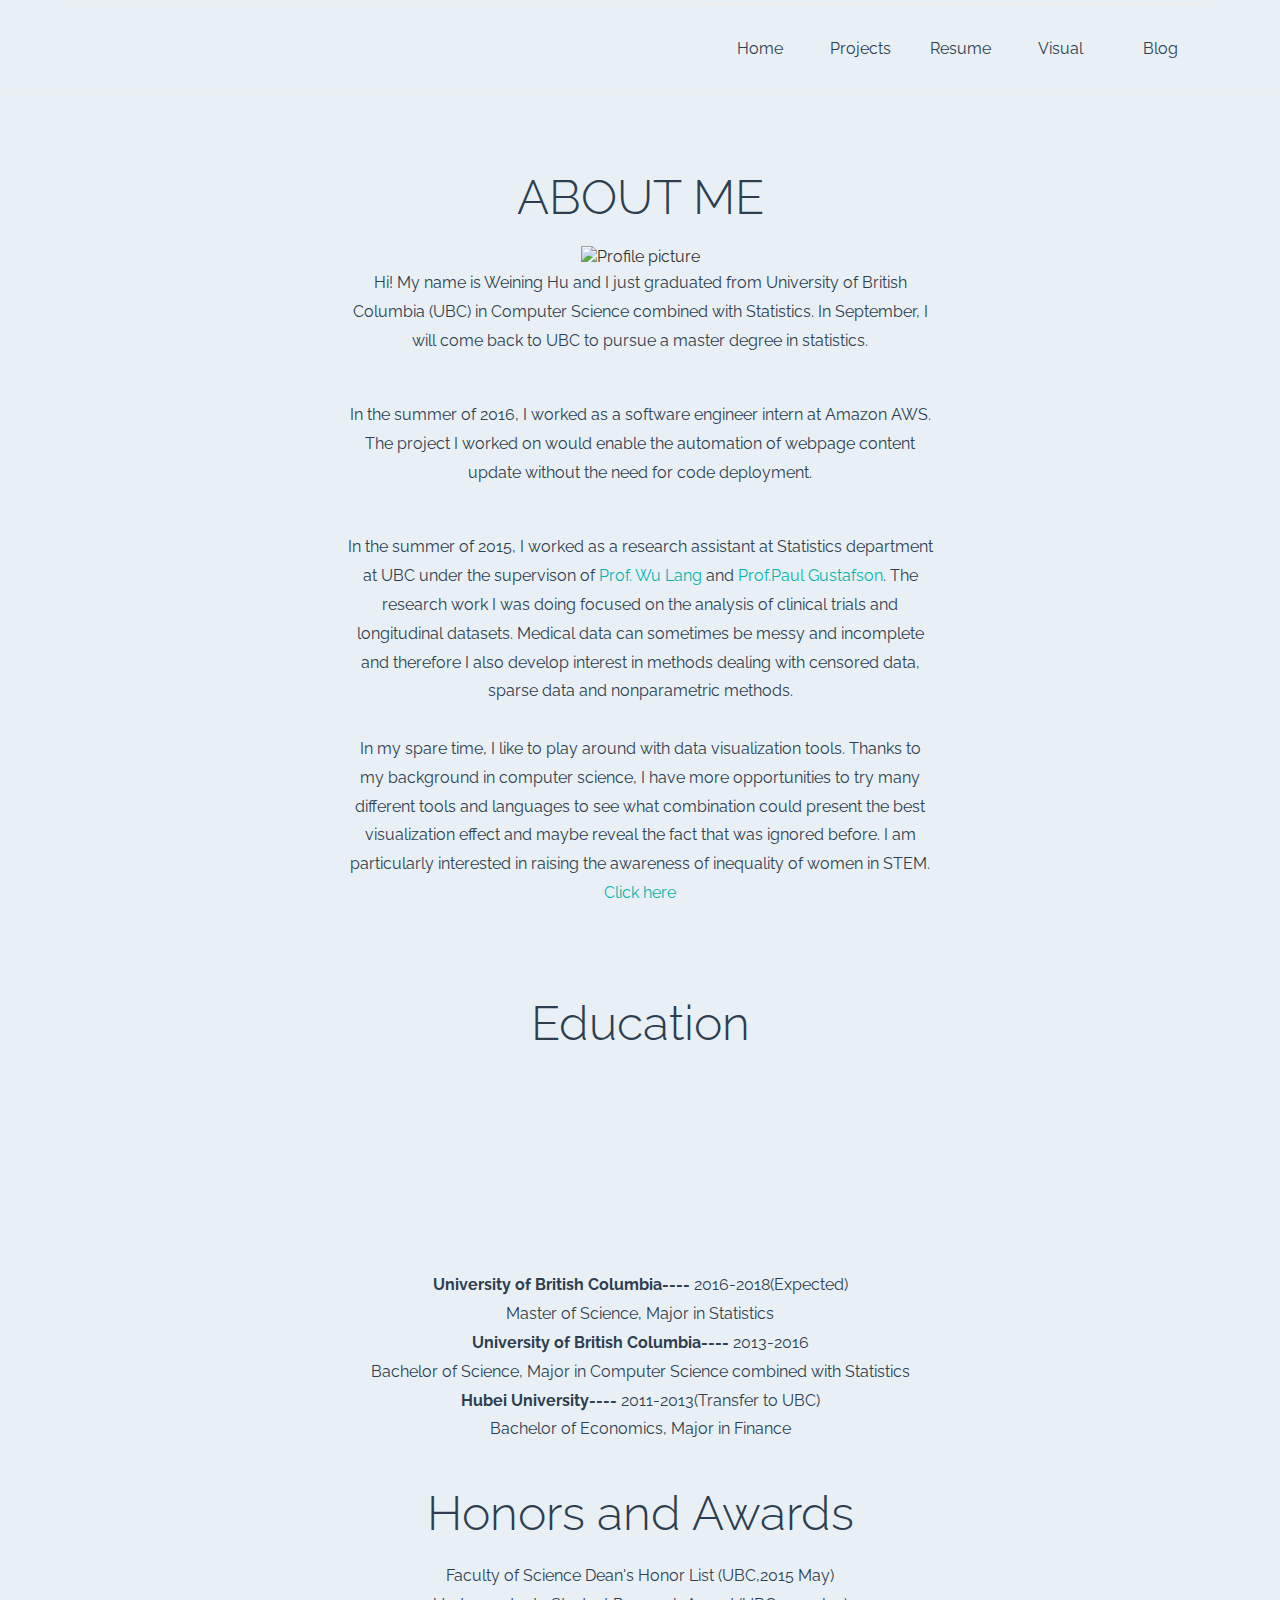
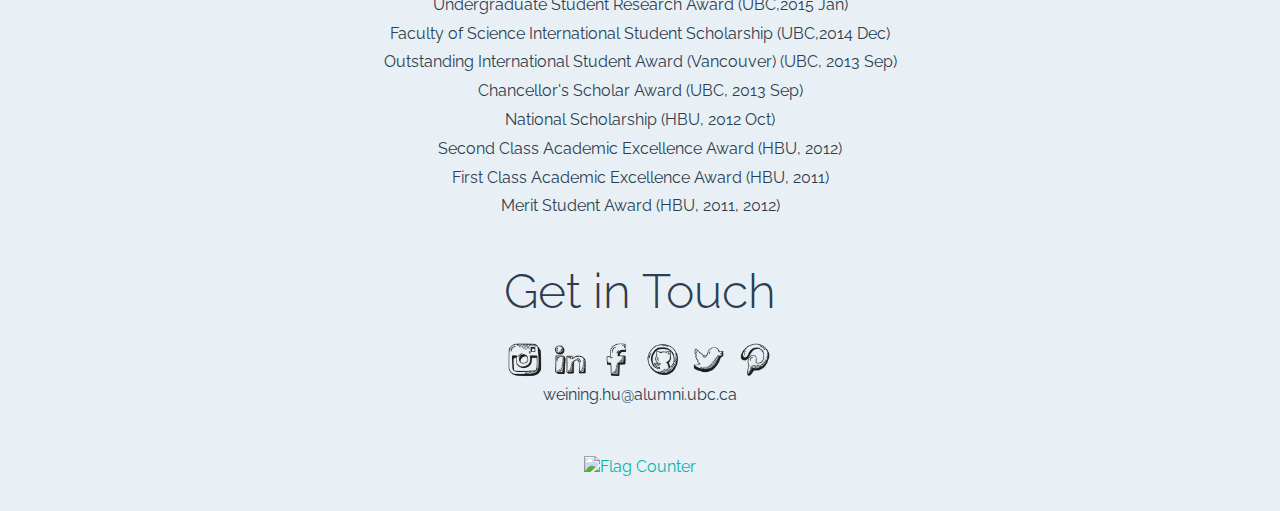
==== index.html @ af344f4c "Update resume" ====
<!DOCTYPE HTML>
<html>
    <head>
        <title>Weining Hu</title>

        <link href="css/bootstrap.css" rel='stylesheet' type='text/css' />


        <!-- Custom Theme files -->
        <link href="css/theme-style.css" rel='stylesheet' type='text/css' />
        <!-- Custom Theme files -->






    </head>

    <body>
        <!----start-header--->
        <div id="top" class="header">
            <!----start-container---->
            <div class="container">
                <div class="logo navbar-header">

                </div>
                <!--top-nav-->
                <nav class="top-nav">
              
                  <ul class="top-nav">
                        
                        <li class="active"><a id = "a" href="index.html">Home</a></li>
                        <li class="page-scroll"><a id = "a" href="project.html">Projects</a></li>
                        <li class="page-scroll"><a id = "a" href="file/weininghu_fulltime_sde.pdf">Resume</a></li>
                    
                        <li class="page-scroll"><a id = "a" href="wis.html">Visual</a></li>

                        <li class="page-scroll"><a id = "a" href="https://medium.com/@weininghu">Blog</a></li>
                    </ul>
                </nav>
                <!--//top-nav-->
            </div>
        </div>


        <!----start-about-us---->
        <div id="about" class="container about">
            <div class="text-center div-head">
                <h2>ABOUT ME</h2>
                <img src="images/new_profile.JPG" alt="Profile picture" style="width:300px;height:200px;" align = "middle" hspace="50" >
                <p>Hi! My name is Weining Hu and I just graduated from  University of British Columbia (UBC) in Computer Science combined with Statistics. In September, I will come back to UBC to pursue a master degree in statistics.
                </p>  
                <br></br>

                <p>
                In the summer of 2016, I worked as a software engineer intern at Amazon AWS. The project I worked on would enable the automation of webpage content update without the need for code deployment.
                </p>
                <br></br>

                <p>   
                    In the summer of 2015, I worked as a research assistant at Statistics department at UBC under the supervison of 
                    <a href="http://www.stat.ubc.ca/~lang/">Prof. Wu Lang</a> 
                    and 
                    <a href = "http://661169683347327173.weebly.com/">Prof.Paul Gustafson</a>. The research work I was doing focused on 
                    the analysis of clinical trials and longitudinal datasets. Medical data can sometimes be messy and incomplete and therefore I also develop interest in methods dealing with censored data, sparse data
                    and nonparametric methods.
                    <br></br>
                    In my spare time, I like to play around with data visualization tools. Thanks to my background in computer science, I have more opportunities 
                    to try many different tools and languages to see what combination could present the best visualization effect and maybe reveal the fact that was ignored
                    before. I am particularly interested in raising the awareness of inequality of women in STEM. <a href = "wis.html">Click here</a>
                </p>
                <br></br>
                
                <h2>Education</h2>
                
                <script type="text/javascript" src="https://www.google.com/jsapi?autoload={'modules':[{'name':'visualization',
       'version':'1','packages':['timeline']}]}"></script>
<script type="text/javascript">

google.setOnLoadCallback(drawChart);
function drawChart() {
  var container = document.getElementById('example2.1');
  var chart = new google.visualization.Timeline(container);
  var dataTable = new google.visualization.DataTable();

  dataTable.addColumn({ type: 'string', id: 'Term' });
  dataTable.addColumn({ type: 'string', id: 'Name' });
  dataTable.addColumn({ type: 'date', id: 'Start' });
  dataTable.addColumn({ type: 'date', id: 'End' });

  dataTable.addRows([
    [ '1', 'Hubei University', new Date(2011, 9, 1), new Date(2013, 7, 1) ],
    [ '2', 'University of British Columbia', new Date(2013, 9, 1),  new Date(2016, 5, 1) ],
    ]);
  var options = {
    colors: ['#01DFA5', '#58ACFA'],
  };
  chart.draw(dataTable,options);
}
</script>

<div id="example2.1" style="height: 200px;"></div>
                
                
                
                
                
                
                
                
                
                
                <p><strong>University of British Columbia----</strong> 2016-2018(Expected)</p>
                <p> Master of Science, Major in Statistics</p>
                <p><strong>University of British Columbia----</strong> 2013-2016</p>
                <p> Bachelor of Science, Major in Computer Science combined with Statistics</p>
                <p><strong>Hubei University----</strong> 2011-2013(Transfer to UBC)</p>
                <p> Bachelor of Economics, Major in Finance</p>
                <h2>Honors and Awards</h2>
                <p>Faculty of Science Dean's Honor List (UBC,2015 May)</p>
                <p>Undergraduate Student Research Award (UBC,2015 Jan)</p>
                <p>Faculty of Science International Student Scholarship (UBC,2014 Dec)</p>
                <p>Outstanding International Student Award (Vancouver) (UBC, 2013 Sep)</p>
                <p>Chancellor's Scholar Award (UBC, 2013 Sep)</p>

                <p>National Scholarship (HBU, 2012 Oct)</p>
                <p>Second Class Academic Excellence Award (HBU, 2012)</p>
                
                <p>First Class Academic Excellence Award (HBU, 2011)</p>
                <p> Merit Student Award (HBU, 2011, 2012)</p>
                <h2>Get in Touch</h2>
                <a href="https://instagram.com/weininghu1012/">
                    <img src="images/social/instagram.png" alt="HTML tutorial" style="width:42px;height:42px;border:0">
                </a>
                <a href="https://www.linkedin.com/profile/view?id=303985242&trk=hp-identity-name">
                    <img src="images/social/linkedin.png" alt="HTML tutorial" style="width:42px;height:42px;border:0">
                </a>
                <a href="https://www.facebook.com/weining.hu.35">
                    <img src="images/social/facebook.png" alt="HTML tutorial" style="width:42px;height:42px;border:0">
                </a>
                <a href="https://github.com/weininghu1012">
                    <img src="images/social/github.png" alt="HTML tutorial" style="width:42px;height:42px;border:0">
                </a>
                
                <a href="https://twitter.com/weininghu1012">
                    <img src="images/social/twitter.png" alt="HTML tutorial" style="width:42px;height:42px;border:0">
                </a>
                
                <a href="https://www.pinterest.com/weininghu35/">
                    <img src="images/social/pinterest.png" alt="HTML tutorial" style="width:42px;height:42px;border:0">
                </a>
                
                <p>weining.hu@alumni.ubc.ca</p>
                
                <br></br>
                <a href="http://info.flagcounter.com/by6B"><img  src="http://s01.flagcounter.com/countxl/by6B/bg_E9F0F5/txt_000000/border_72CCC6/columns_5/maxflags_20/viewers_0/labels_0/pageviews_1/flags_0/percent_0/" alt="Flag Counter" border="0" hspace="1"></a>
                    

            </div>

        </div>
        <!----//End-about-me---->        
    </body>        

</html>
---- css/theme-style.css ----
@import url(http://fonts.googleapis.com/css?family=Raleway:400,100,300,500,600,200,700,800,900);
html, body{
    font-family: 'Raleway', 'sans-serif';
    font-size: 100%;
    background-color: #e9f0f5;
    
}
/*----start-header----*/
.header{
	padding: .2% 0;
	border-bottom: 1px solid #EEE;
}
.logo{
	margin-top:1.5em;
}
/*----navbar-nav----*/
.top-nav ul li a{
	color: #2C3E50;
	padding: 1.5em 1.2em;
}
.logo{
	margin-top:15px;
}
/* top-nav */
.top-nav:before,
.top-nav:after {
    content: " ";
    display: table;
}
.top-nav:after {
    clear: both;
}
.top-nav {
    *zoom: 1;
	border-top: 1px solid #eee;
}
nav {
	position: relative;
}
nav ul {
	padding: 0;
	float: right;
	margin: 0;
}
nav li {
	display: inline;
	float: left;
}
nav a {
	color: #fff;
	display: inline-block;
	width: 100px;
	text-align: center;
	text-decoration: none;
	line-height: 40px;
}
nav a:hover{
	text-decoration:none;
}
nav li a {
	color:#01DFA5;
}
nav li:last-child a {
	border-right: 0;
}
nav a#pull {
	display: none;
}
/*Styles for screen 600px and lower*/
@media screen and (max-width: 768px) {
	nav { 
  		height: auto;
  	}
  	nav ul {
  		width: 100%;
  		display: block;
  		height: auto;
  	}
  	nav li {
  		width: 100%;
  		position: relative;
  	}
  	nav li a {
		border-bottom: 1px solid #eee;
	}
  	nav a {
	  	text-align: left;
	  	width: 100%;
	  	text-indent: 25px;
  	}
}

/*Styles for screen 515px and lower*/
@media only screen and (max-width : 768px) {
	nav {
		border-bottom: 0;
	}
	nav ul {
		display: none;
		height: auto;
	}
	nav a#pull {
		display: block;
		position: relative;
		color: #01DFA5;
		text-align: right;
		position: absolute;
		top: -68px;
	}
	nav a#pull:after {
		content:"";
		background: url('nav-icon.png') no-repeat;
		width: 30px;
		height: 30px;
		display: inline-block;
		position: absolute;
		right: 15px;
		top: 10px;
	}
	nav a#pull img{
		margin-right:2%;
	}
	.top-nav ul li a {
		color: #2C3E50;
		padding: 0.2em 0;
	}
}

/*Smartphone*/
@media only screen and (max-width : 320px) {
	nav li {
		display: block;
		float: none;
		width: 100%;
	}
	nav li a {
		border-bottom: 1px solid #576979;
	}
}
/*----start-about----*/
.div-head h2{
	font-size: 3em;
	font-weight: 300;
	padding: 2% 0 1% 0;
	color:#2C3E50;
}
div#about {
	padding: 2em 0;
}
.div-head p{
	width:50%;
	line-height:1.8em;
	margin:0 auto;
	color:#2C3E50;
}
.about-grids{
	padding: 4% 0 3%;
}
.about-grid a span{
	width:38px;
	height:38px;
	display:inline-block;
	background:url(../images/about-icons.png) no-repeat 0px 0px;
}
.about-grid a.a-coin1 span{
	background-position:0px 0px;
}
.about-grid a.a-coin2 span{
	background-position: -42px 0px;
}
.about-grid a.a-coin3 span{
	background-position: -84px 3px;
}
.about-grid a.a-coin4 span{
	background-position: -126px 2px;
}
.about-grids a{
	color:#F26D7D;
	text-decoration:none;
}
.about-grid a h3{
	font-size: 1.5em;
	font-weight: bold;
	margin: 0.5em;
	text-decoration: none;
}
.about-grid p{
	color:#2C3E50;
	font-size:1em;
	line-height:1.5em;
}
/*----start-skills----*/
.skills-grids{
	padding: 4% 0;
}
.skills{
	background:#F16D7D;
	padding:2% 0;
}
.skills-head h2{
	color:#FFF;
}
.skills-head p{
	color:#FCE2E5;
}
.skills-grid span{
	width: 107px;
	height: 97px;
	background: url(../images/timer-bg.png) no-repeat 0px 0px;
	display: inline-block;
	color: #eee;
	text-align: center;
	position:relative;
}
.skills-grid span.s-icon1{
	background-position:0px 0px;
}
.skills-grid span.s-icon2{
	background-position: -281px 0px;
}
.skills-grid span.s-icon3{
	background-position: -561px 0px;
}
.skills-grid span.s-icon4{
	background-position: -847px 0px;
}
.skills-grid strong{
	position: absolute;
	top: 28%;
	left: 33%;
	font-size: 1.7em;
	font-weight: 400;
}
.skills-grid h3{
	margin: 0.6em 0 0.3em;
	color: #FFF;
}
.skills-grid p{
	color: #FCE2E5;
}
/*----start-portfolio-----*/
.portfolio-main{
	padding:1.5% 0 4%;
}
#filters {
	margin: 3.5% 0 3.3%;
	padding: 0;
	list-style: none;
	text-align: center;
	border: 1px solid #EEE;
	border-right: 0;
	border-left: 0;
}
	#filters li {
		display:inline-block;
	}
	#filters li span {
		display: inline-block;
		padding: 10px 30px;
		text-decoration: none;
		color: #666666;
		cursor: pointer;
		font-size: 0.875em;
		font-weight: 400;
		text-transform: uppercase;
		border-radius: 4px;
		margin-right: 0.5em;
	}
	#filters li span.active {
		color: #F16D7D;
	}
 	#portfoliolist .portfolio {
		-webkit-box-sizing: border-box;
		-moz-box-sizing: border-box;
		-o-box-sizing: border-box;
		width: 32%;
		display:none;
		float:left;
		overflow:hidden;
		margin: 0 2% 2% 0;
	}	
	#portfoliolist .portfolio:nth-child(3),#portfoliolist .portfolio:nth-child(6){
		margin: 0 0% 2% 0;
	}
	.portfolio-wrapper {
		overflow:hidden;
		position: relative !important;
		cursor:pointer;
	}
	.portfolio img {
		max-width:100%;
		/*--position: relative;--*/
		transition: all 300ms!important;
		-webkit-transition: all 300ms!important;
		-moz-transition: all 300ms!important;
		display: block;
	}
	.portfolio .label {
		position: absolute;
		width: 100%;
		height:40px;
		bottom:-40px;
	}
	.portfolio .label-bg {
			background: #22B4B8;
			width: 100%;
			height:100%;
			position: absolute;
			top:0;
			left:0;
		}
		.portfolio .label-text {
			color:#fff;
			position: relative;
			z-index:500;
			padding:5px 8px;
		}
			
			.portfolio .text-category {
				display:block;
				font-size:9px;
				font-size: 12px;
				text-transform:uppercase;
			}
/* Self Clearing Goodness */
.container:after { content: "\0020"; display: block; height: 0; clear: both; visibility: hidden; }
.clearfix:before,
.clearfix:after,
.row:before,
.row:after {
  content: '\0020';
  display: block;
  overflow: hidden;
  visibility: hidden;
  width: 0;
  height: 0; }
.row:after,
.clearfix:after {
  clear: both; }
.row,
.clearfix {
  zoom: 1; }

.clear {
  clear: both;
  display: block;
  overflow: hidden;
  visibility: hidden;
  width: 0;
  height: 0;
}
/*	Strip
/*-----------------------------------------------------------------------------------*/
.b-link-stripe{
	position:relative;
	display:inline-block;
	vertical-align:top;
	font-family: 'Open Sans', sans-serif;
	font-weight: 300;
	overflow:hidden;
	width: 100%;
}
.b-link-stripe .b-wrapper{
	position:absolute;
	width:100%;
	height:100%;
	top:0;
	left:0;
	text-align:center;
	color:#ffffff;
	overflow:hidden;
}
.b-link-stripe .b-line{
	position:absolute;
	top:0;
	bottom:0;
	width:20%;
	background:rgba(243, 103, 89, 0.8);
	transition:all 0.5s linear;
	-moz-transition:all 0.5s linear;
	-ms-transition:all 0.5s linear;
	-o-transition:all 0.5s linear;
	-webkit-transition:all 0.5s linear;
	opacity:0;
	visibility:hidden; /* lt-ie9 */
}
/* lt-ie9 */
.b-link-stripe:hover .b-line{
	visibility:visible;
}
.b-link-stripe .b-line1{
	left:0;
}
.b-link-stripe .b-line2{
	left:20%;
	transition-delay:0.1s !important;
	-moz-transition-delay:0.1s !important;
	-ms-transition-delay:0.1s !important;
	-o-transition-delay:0.1s !important;
	-webkit-transition-delay:0.1s !important;
}
.b-link-stripe .b-line3{
	left:40%;
	transition-delay:0.2s !important;
	-moz-transition-delay:0.2s !important;
	-ms-transition-delay:0.2s !important;
	-o-transition-delay:0.2s !important;
	-webkit-transition-delay:0.2s !important;
}
.b-link-stripe .b-line4{
	left:60%;
	transition-delay:0.3s !important;
	-moz-transition-delay:0.3s !important;
	-ms-transition-delay:0.3s !important;
	-o-transition-delay:0.3s !important;
	-webkit-transition-delay:0.3s !important;
}
.b-link-stripe .b-line5{
	left:80%;
	transition-delay:0.4s !important;
	-moz-transition-delay:0.4s !important;
	-ms-transition-delay:0.4s !important;
	-o-transition-delay:0.4s !important;
	-webkit-transition-delay:0.4s !important;
}
.b-link-stripe:hover .b-line{
	opacity:1;
}
/*-----------------------------------------------------------------------------------*/
/*	Animation effects
/*-----------------------------------------------------------------------------------*/
.b-animate-go{
	text-decoration:none;
}
.b-animate{
	transition: all 0.5s;
	-moz-transition: all 0.5s;
	-ms-transition: all 0.5s;
	-o-transition: all 0.5s;
	-webkit-transition: all 0.5s;
	visibility: hidden;
	font-size:1.1em;
	font-weight:700;
}
.b-animate img{
	margin-top: 21%;
	display: -webkit-inline-box;
}
/* lt-ie9 */
.b-animate-go:hover .b-animate{
	visibility:visible;
}
.b-from-left{
	position:relative;
	left:-100%;
}
.b-animate-go:hover .b-from-left{
	left:0;
}
span.m_4{
	font-size:14px;
	font-weight:400;
}
p.m_5 {
	margin: 2% auto 5%;
	width: 70%;
	color: #283A47;
	font-size: 1.1em;
	font-weight: 600;
	line-height: 1.5em;
	text-align: center;
}
.p-img {
	width:100%;
}
.more-ports span{
	width: 92px;
	height: 92px;
	display: inline-block;
	background: url(../images/p-btn-bg.png) no-repeat 0px 0px;
}
.more-ports{
	width: 100%;
	display: inline-block;
	text-align: center;
	margin-top:2%;
}
/*----*/
/*----start-words----*/
.words{
	background: #2C3E50;
	padding: 4.5% 0 4%;
}
.words h3{
	font-size: 3em;
	color: #FFF;
	font-weight: 800;
	letter-spacing: 0.06em;
}
.words h3 span{
	width:57px;
	height:46px;
	display:inline-block;
	background:url(../images/words-icons.png) no-repeat 0px 0px;
}
.words h3 span.frist-quit{
	background-position:0px 0px;
	margin-right:1em;
}
.words h3 span.second-quit{
	background-position: -30px 0px;
	margin-left:1em;
}
.words h4{
	color: #FFF;
	font-size: 1.6em;
	font-weight: 300;
	margin: 3% 0;
}
/*----start-team----*/
/* Common division block */
.holder{
	position: relative;
	overflow: hidden;
	-webkit-transition: 0.5s Ease;
	-moz-transition: 0.5s Ease;
	-o-transition: 0.5s Ease;
	transition: 0.5s Ease;
}
.holder img{
	display:block;
}
/* Caption and Light */
.caption
{
    color: rgba(0,0,0,0);
    line-height: 100px;
    
}
.caption:hover
{
    border: 6px solid #E0E0E0;
    color: rgb(255,255,255);
    line-height: 500px;
}
.caption>div
{
    position: absolute;
    top: 0px;
    left: 50px;
    font-size: 30px;    
}

/* Smooth Caption */
.smooth
{
}
.smooth:hover img{
	cursor: pointer;
}
.go-left
{
    background-color: rgba(0,0,0,0.5);
    color: #FFFFFF;
    position: absolute;
    bottom: 0px;
    right: -600px;
    width: 360px;
    text-align:center;   
    font-size: 20px;
    margin: 10px;
    padding: 10px;
    -webkit-transition: 0.5s Ease;
    -moz-transition: 0.5s Ease;
    -o-transition: 0.5s Ease;
    transition: 0.5s Ease;
}
.smooth:hover > .go-left
{    
    right:0px;    
}
.go-top
{
	width: 100%;
    color: #FFFFFF;
    position: absolute;
    bottom: 0px;
    top: 600px;
    text-align:center;   
    font-size: 20px;
    padding: 10px 0;
    overflow: hidden;
    -webkit-transition: 0.5s Ease;
    -moz-transition: 0.5s Ease;
    -o-transition: 0.5s Ease;
    transition: 0.5s Ease;
    
}
.smooth:hover > .go-top
{    
    top: 400px;
	width: 100%;
}
.go-top p
{
    font-size: 12px;
}
.last-grid{
	margin-right:0px;
}
.holder img {
	width:100%;
}
/*----team-memmber-social----*/
.team-memmber-social{
	margin:0;
}
.team-memmber-social li a{
	background: #F16C7D;
	display: block;
	padding: 0.5em 0.6em;
}
.team-memmber-social li:nth-child(1) a:hover{
	background:#204385;
}
.team-memmber-social li:nth-child(2) a:hover{
	background:#28B0DF;
}
.team-memmber-social li:nth-child(3) a:hover{
	background:#D91483;
}
.team-memmber-social li a span{
	width:32px;
	height:32px;
	background:url(../images/t-social-icons.png) no-repeat 0px 0px;
	display:inline-block;
}
.team-memmber-social li a span.facebook{
	background-position: 8px 5px;
}
.team-memmber-social li a span.twitter{
	background-position: -61px 4px;
}
.team-memmber-social li a span.chaton{
	background-position: -128px 5px;
}
.our-team-grids{
	padding: 5% 0;
}
/*--member-note--*/
.member-note{
	
}
.member-note h3{
	font-size: 3em;
	font-weight: 300;
	padding: 2.5% 0 1% 0;
	color: #F16C7D;
}
.member-note p{
	width: 50%;
	line-height: 1.8em;
	margin: 0 auto;
	color:#2C3E50;
}
/*----start-blog----*/
.blog{
	padding:1% 0;
}
.post-grids{
	padding: 5% 0;
}
.post-grid{
	margin: 15px 0;
}
.post-pic{
	padding: 0px;
}
.post-pic img{
	width:100%;
}
.blog{
	background:#e5e5e5;
}
.post-info{
	background: #2C3E50;
	min-height: 286px;
}
.post-info h3{
	font-size: 2.2em;
	font-weight: 300;
	padding: 6% 0 1% 0;
	color: #fff;
	position: relative;
}
.post-info h3 a:hover{
	color:#FFF;
	text-decoration:none;
}
.post-info h3 span{
	font-size: 0.45em;
	padding-left: 0.2em;
}
.post-info p{
	color: #F1F1F1;
	line-height: 1.7em;
	padding: 0.5em 0 0.8em;
}
.post-share li{
	padding:0;
}
.post-share li a span{
	width: 19px;
	height: 18px;
	display: inline-block;
	background: url(../images/blog-icons.png) no-repeat 0px 0px
}
.post-share li a:hover{
	opacity:0.8;
}
.post-share li a span.post-heart-icon{
	background-position: -23px 0px;
}
.post-share ul{
	margin:0;
}
.post-label{
	width: 48px;
	height: 75px;
	display: inline-block;
	background: url(../images/blog-post-tag.png) no-repeat 0px 0px;
	position: absolute;
	top: -1px;
	right: 11px;
}
/*----start-get-in-touch----*/
.get-in-touch{
	padding:1% 0 3% 0;
}
.get-in-touch h2{
	padding: 2% 0 0% 0;
}
.get-in-touch p,.get-in-touch p a{
	color: #66798B;
	line-height: 1.8em;
}
.get-in-touch p a:hover{
	text-decoration:none;
	color:#F16D7D;
}
.get-share{
	padding:0.5em 0;
	margin-bottom: 3%;
}
.text-boxs form input[type="text"],.text-boxs form textarea{
	color: #999;
	border: 1px solid #ECECEC;
	width: 100%;
	font-size: 0.875em;
	text-align: center;
	padding: 1.4em;
	margin-bottom: 1em;
	outline:none;
	border-radius:0.2em;
	-webkit-border-radius:0.2em;
	-moz-border-radius:0.2em;
	-o-border-radius:0.2em;
	-ms-border-radius:0.2em;
}
.text-boxs form textarea{
	min-height:170px;
	resize:none;
}
.text-boxs form input[type="submit"]{
	background: url(../images/sub-btn-bg.png) no-repeat 4px 0px #fff;
	border: none;
	outline: none;
	width: 100px;
	height: 105px;
	display: inline-block;
}
.text-boxs form input[type="submit"]:hover{
	opacity:0.8;
}
.get-share ul{
	margin:0;
}
.get-share li{
	padding:0;
}
.get-share li a span{
	width: 38px;
	height: 38px;
	display: inline-block;
	background: url(../images/get-social-icons.png) no-repeat 1px 1px;
}
.get-share li a:hover{
	opacity:0.8;
}
.get-share li a span.face{
	background-position:1px 1px;
}
.get-share li a span.twitt{
	background-position: -40px 1px;
}
.get-share li a span.gplus{
	background-position: -82px 1px;
}
.get-share li a span.you{
	background-position: -124px 1px;
}
.get-share li a span.in{
	background-position: -166px 1px;
}
.get-share li a span.be{
	background-position: -207px 1px;
}
.get-share li a span.ta{
	background-position: -249px 1px;
}
/*---*/
.address h3{
	color: #F16D7D;
	margin: 0;
	padding: 0 0 0.5em 0;
	font-weight: 400;
}
.address ul{
	margin: 1em 0;
}
.address ul li a span{
	width: 40px;
	height: 40px;
	display: inline-block;
	background: url(../images/address-icons.png) no-repeat 5px 2px;
}
.address ul li a span.mobile{
	background-position: 3px -79px;
	vertical-align: bottom;
}
.address ul li a span.msg{
	background-position: 0px -162px;
	vertical-align: middle;
}
.get-in-touch-grids{
	margin:3% 0;
}
/*---- start-copy-right----*/
.copy-right{
	background: #2C3E50;
	padding: 1.2%;
	margin-top: 3%;
}
.copy-right p,.copy-right p a{
	color: #F1F1F1;
	margin: 0px;
}
/**********/
#toTop {
	display: none;
	text-decoration: none;
	position: fixed;
	bottom: 15px;
	right: 18px;
	overflow: hidden;
	width: 32px;
	height: 32px;
	border: none;
	text-indent: 100%;
	background: url(../images/arrow_up.png) no-repeat center;
}
/*----start-media-quries----*/
/*----start-media-quries-for-1024px-laptops---*/
@media(max-width:1024px){
	.smooth:hover > .go-top {
		top: 300px;
	}
}
/*----//End-media-quries-for-1024px-laptops---*/
/*----start-media-quries-for-768px-tabs---*/
@media(max-width:768px){
	.smooth:hover > .go-top {
		top: 800px;
	}
	.logo {
		margin: 1.5em 0;
	}
	.logo img{
		padding-left:1.5em;
	}
	.div-head p {
		width: 80%;
	}
	.words h3 {
		font-size: 2.5em;
	}
	.div-head h2 {
		font-size: 2.5em;
	}
}
/*----//End-media-quries-for-768px-tabs---*/
/*----start-media-quries-for-640px-tabs---*/
@media(max-width:640px){
	.smooth:hover > .go-top {
		top: 680px;
	}
	.logo {
		margin: 1.5em 0;
	}
	.logo img{
		padding-left:1.5em;
	}
	.div-head p {
		width: 80%;
	}
	.words h3 {
		font-size: 2.5em;
	}
	.div-head h2 {
		font-size: 2.5em;
	}
	.b-animate img {
		margin-top: 8%;
	}
}
/*----//End-media-quries-for-640px-tabs---*/
/*----start-media-quries-for-480px-tabs---*/
@media(max-width:480px){
	.smooth:hover > .go-top {
		top: 450px;
	}
	.logo {
		margin: 1.5em 0;
	}
	.logo img{
		padding-left:1.5em;
	}
	.div-head p {
		width: 80%;
	}
	.words h3 {
		font-size: 1.8em;
	}
	.div-head h2 {
		font-size: 2.2em;
	}
	.b-animate img {
		margin-top: 8%;
	}
}
/*----//End-media-quries-for-480px-tabs---*/
/*----start-media-quries-for-320px-tabs---*/
@media(max-width:320px){
	.smooth:hover > .go-top {
		top: 250px;
	}
	.logo {
		margin: 1.5em 0;
	}
	.logo img{
		padding-left: 0.5em;
	}
	.div-head p {
		width: 100%;
		font-size: 0.875em;
	}
	.words h3 {
		font-size: 1em;
	}
	.div-head h2 {
		font-size: 1.8em;
		padding: 0.2% 0;
	}
	.b-animate img {
		margin-top: 8%;
	}
	.about-grid a h3 {
		font-size: 1.2em;
		margin: 0.2em 0;
	}
	.skills-grid h3 {
		font-size: 18px;
	}
	.b-animate img {
		margin-top: 0%;
		width: 40%;
	}
	.words h3 span.second-quit {
		margin-left: 0.5em;
	}
	.words h3 span.frist-quit {
		margin-right: 0.5em;
	}
	.member-note h3 {
		font-size: 2em;
	}
	.member-note p {
		width: 100%;
	}
	.copy-right {
		padding: 1em;
	}
	.navbar-toggle {
		margin-right: 0px;
	}
	.address{
		margin-top:1.5em;
	}
	.words h4 {
		font-size: 1em;
	}
	.text-boxs form input[type="text"], .text-boxs form textarea {
		padding: 1em;
	}
}
/*----//End-media-quries-for-320px-tabs---*/
/*----//End-media-quries----*/
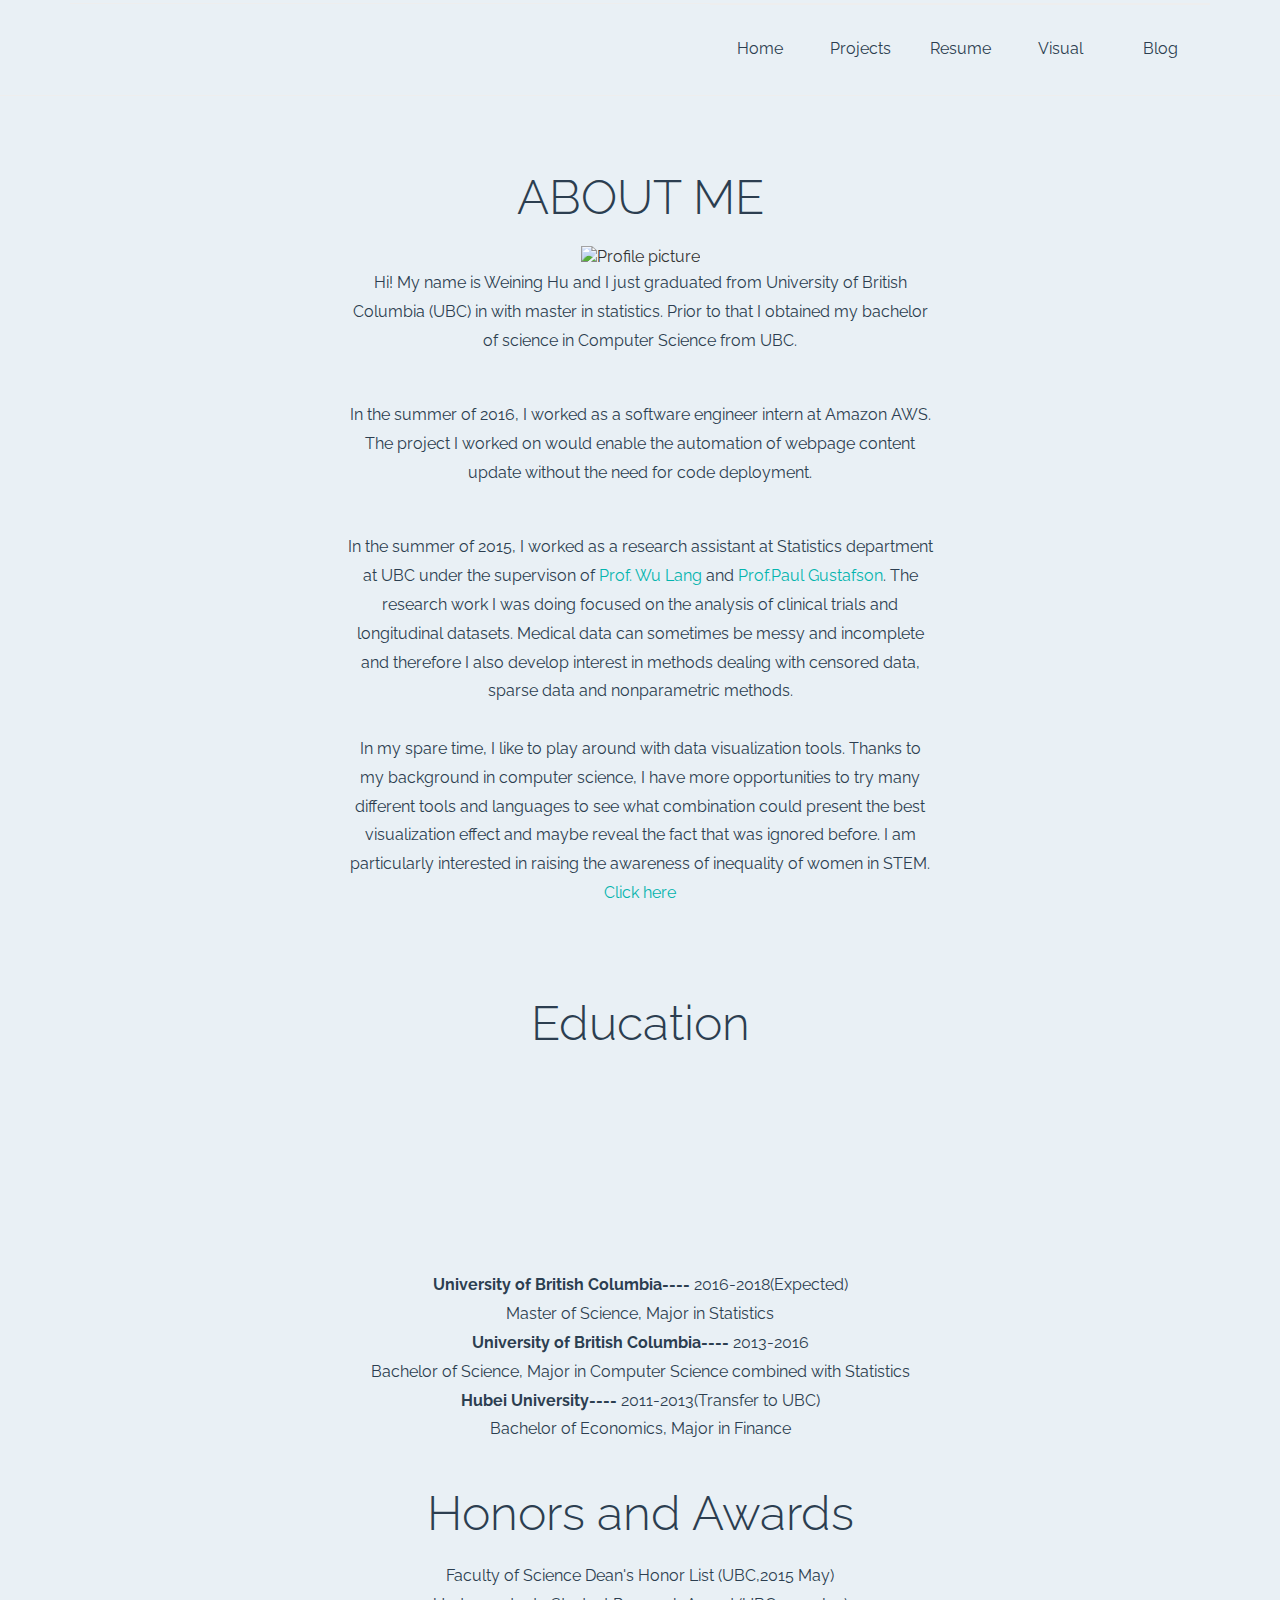
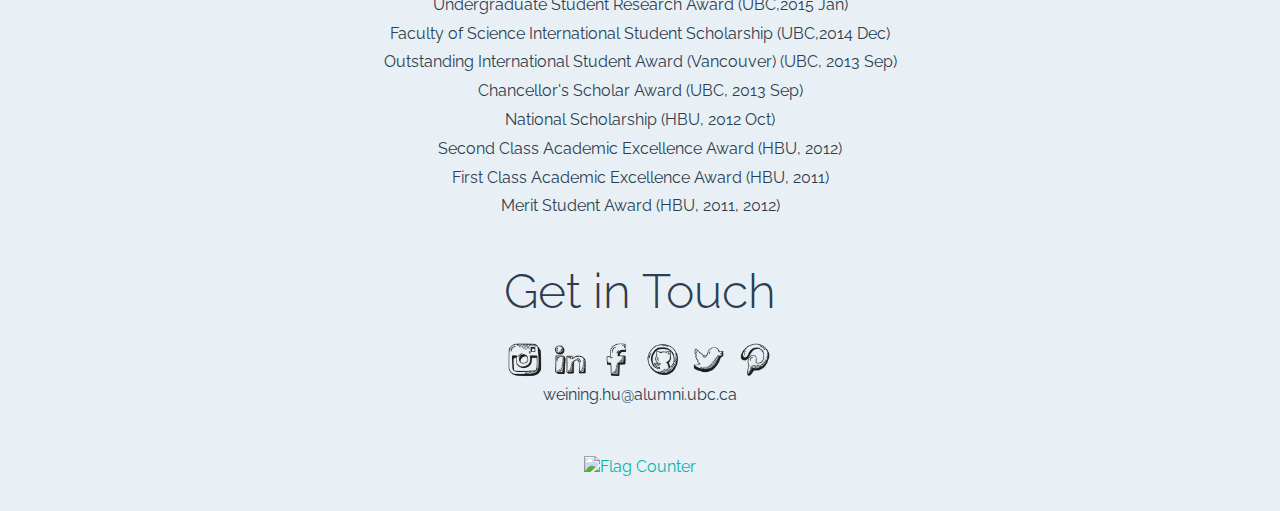
==== commit 6e8aa26a: "Update graduation details" ====
--- a/index.html
+++ b/index.html
@@ -51,7 +51,7 @@
             <div class="text-center div-head">
                 <h2>ABOUT ME</h2>
                 <img src="images/new_profile.JPG" alt="Profile picture" style="width:300px;height:200px;" align = "middle" hspace="50" >
-                <p>Hi! My name is Weining Hu and I just graduated from  University of British Columbia (UBC) in Computer Science combined with Statistics. In September, I will come back to UBC to pursue a master degree in statistics.
+                <p>Hi! My name is Weining Hu and I just graduated from  University of British Columbia (UBC) in with master in statistics. Prior to that I obtained my bachelor of science in Computer Science from UBC.
                 </p>  
                 <br></br>
 
@@ -135,7 +135,7 @@
                 <a href="https://instagram.com/weininghu1012/">
                     <img src="images/social/instagram.png" alt="HTML tutorial" style="width:42px;height:42px;border:0">
                 </a>
-                <a href="https://www.linkedin.com/profile/view?id=303985242&trk=hp-identity-name">
+                <a href="https://www.linkedin.com/in/weininghu/">
                     <img src="images/social/linkedin.png" alt="HTML tutorial" style="width:42px;height:42px;border:0">
                 </a>
                 <a href="https://www.facebook.com/weining.hu.35">
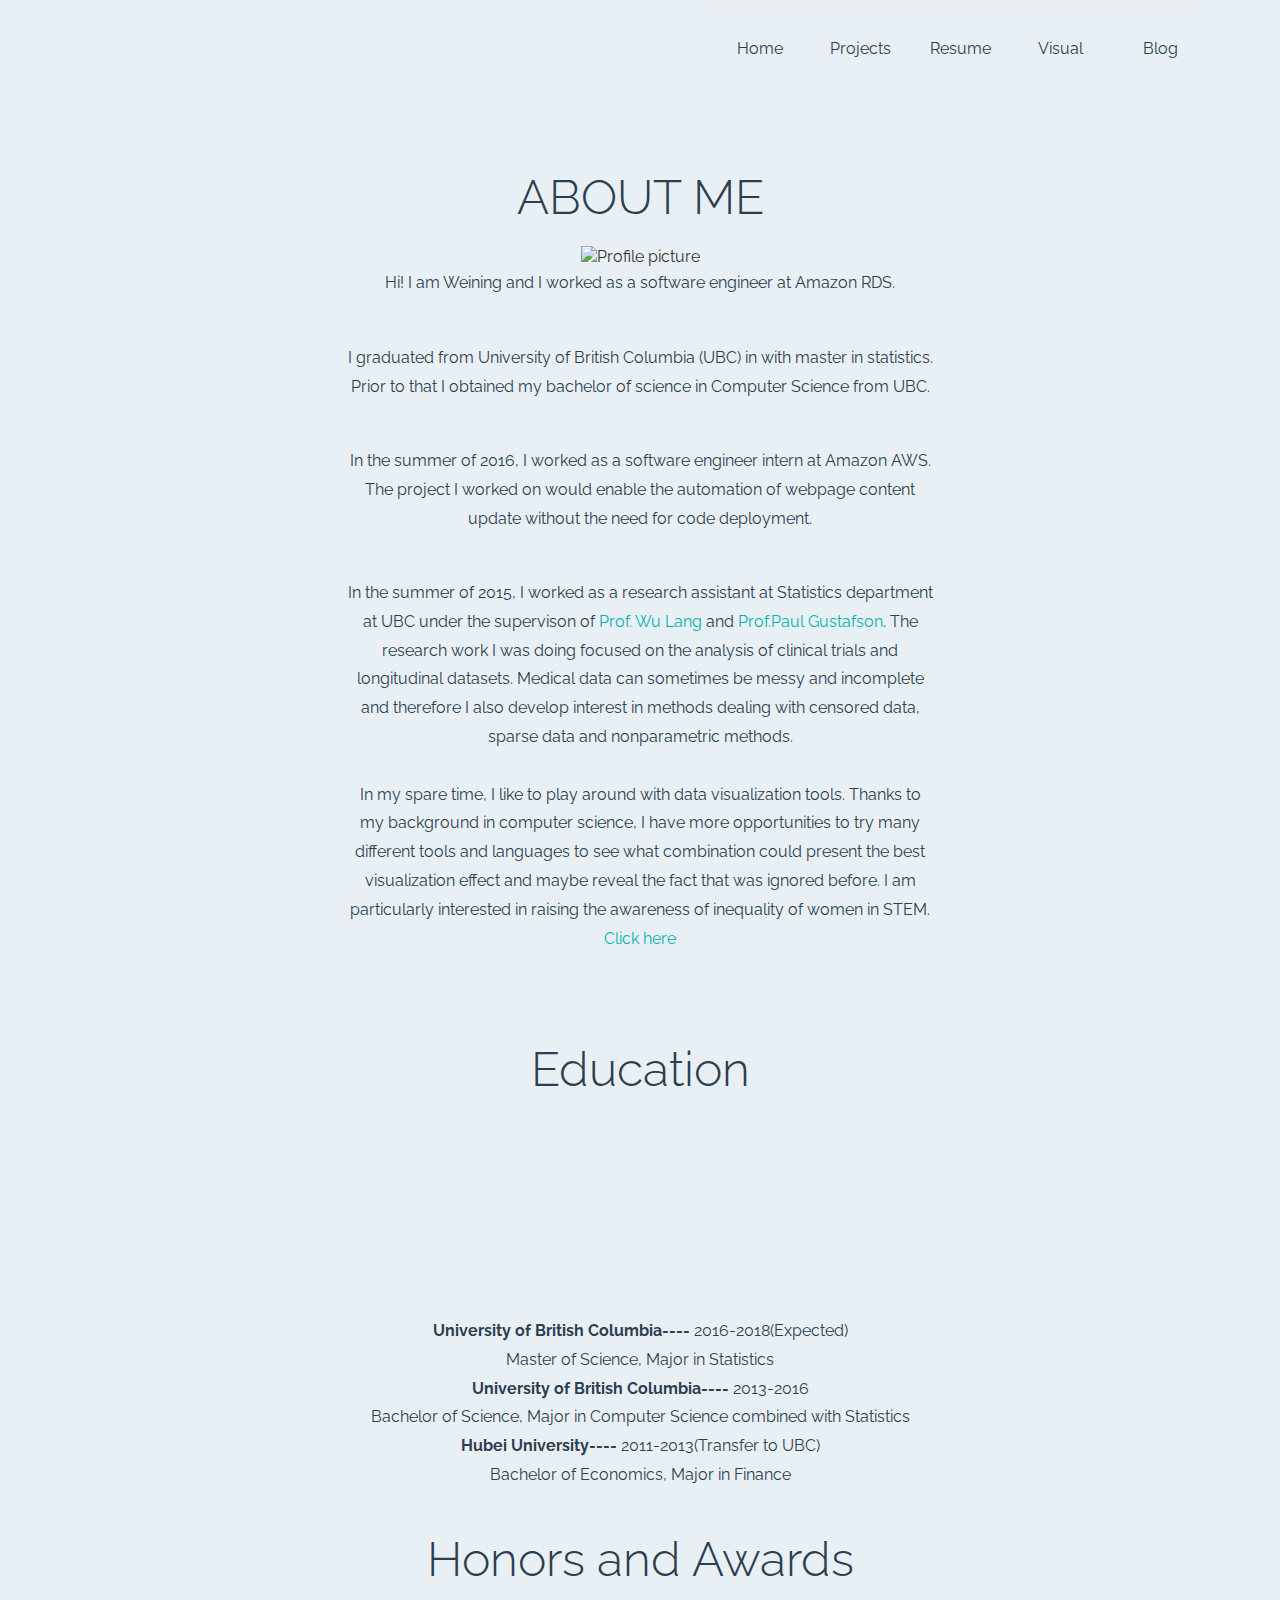
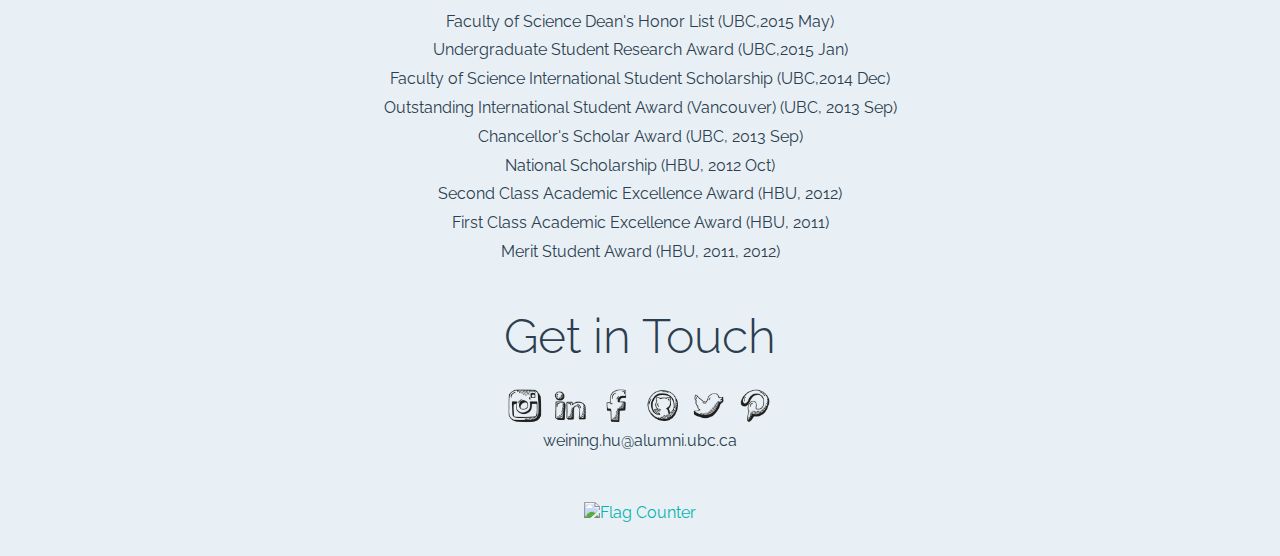
==== commit a9d9b38c: "update" ====
--- a/index.html
+++ b/index.html
@@ -51,7 +51,11 @@
             <div class="text-center div-head">
                 <h2>ABOUT ME</h2>
                 <img src="images/new_profile.JPG" alt="Profile picture" style="width:300px;height:200px;" align = "middle" hspace="50" >
-                <p>Hi! My name is Weining Hu and I just graduated from  University of British Columbia (UBC) in with master in statistics. Prior to that I obtained my bachelor of science in Computer Science from UBC.
+                <p>Hi! I am Weining and I worked as a software engineer at Amazon RDS.
+                </p>  
+                <br></br>
+
+                <p>I graduated from  University of British Columbia (UBC) in with master in statistics. Prior to that I obtained my bachelor of science in Computer Science from UBC.
                 </p>  
                 <br></br>
 
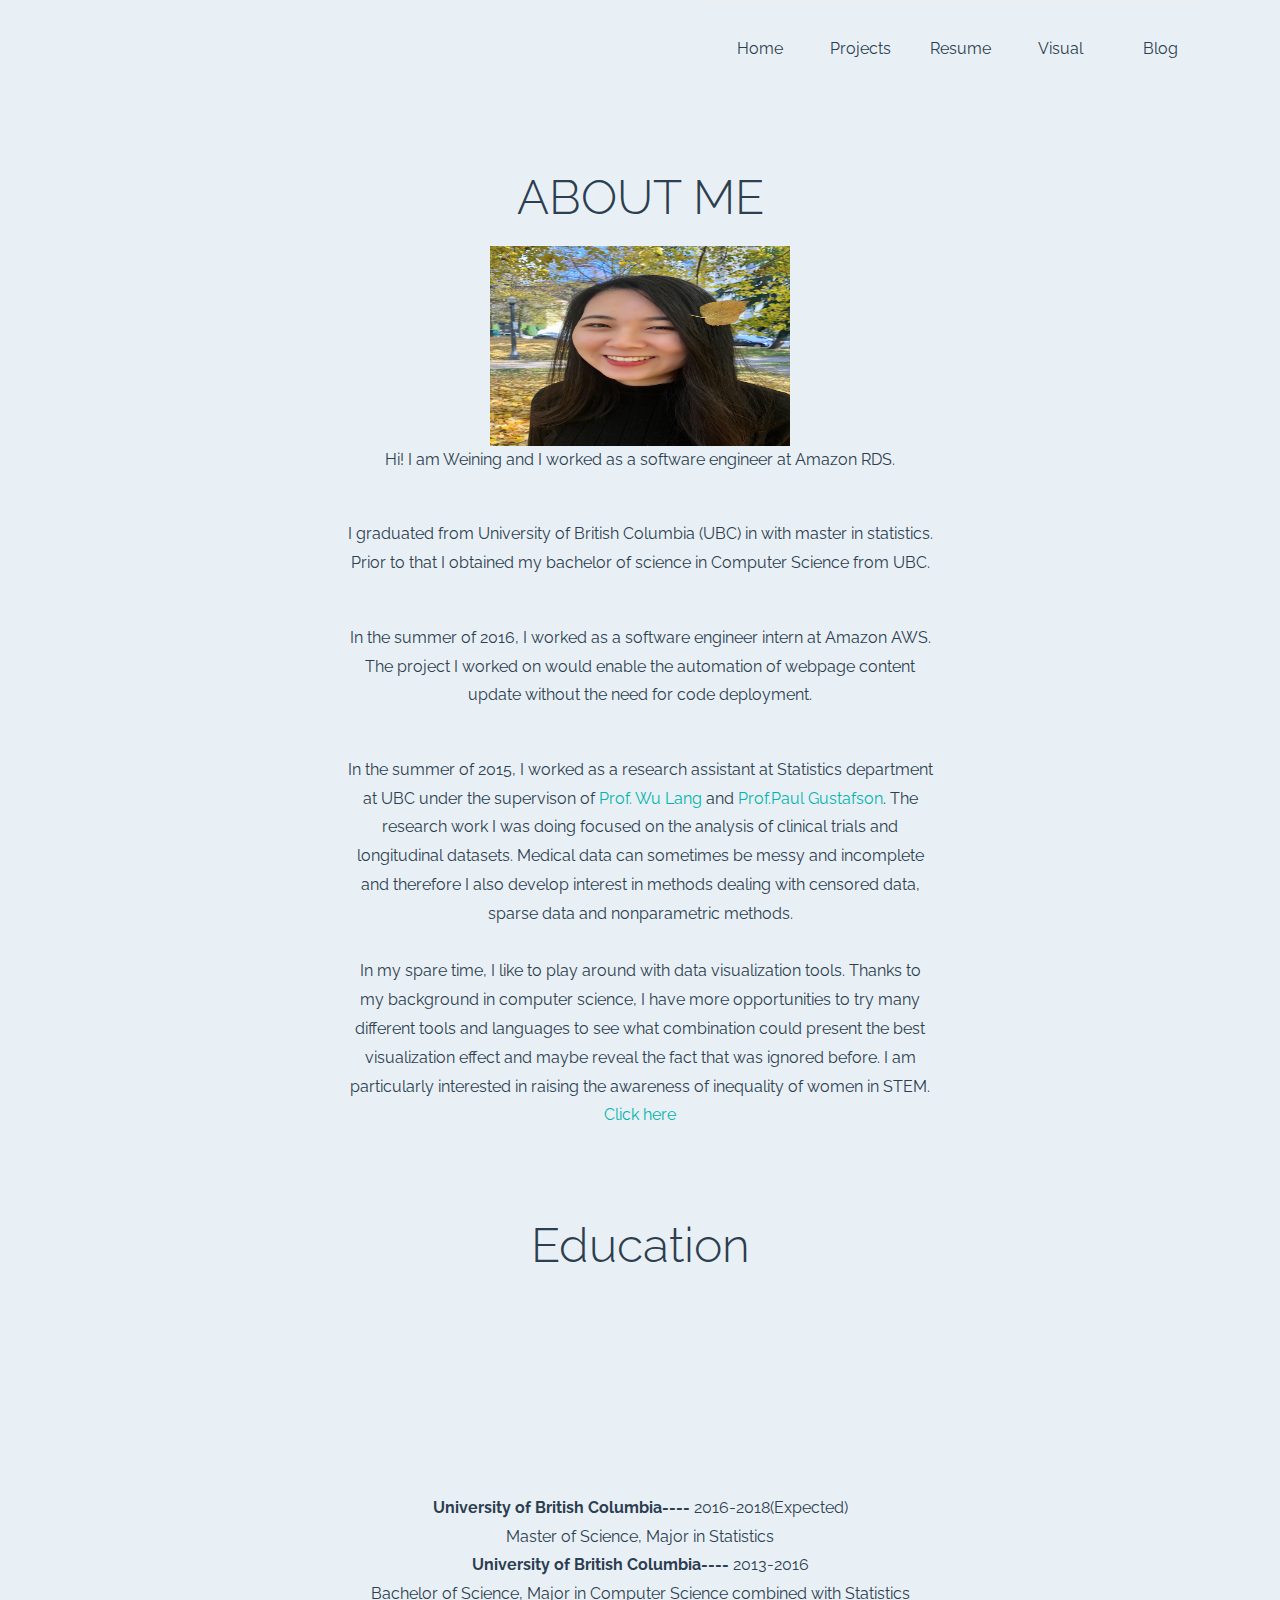
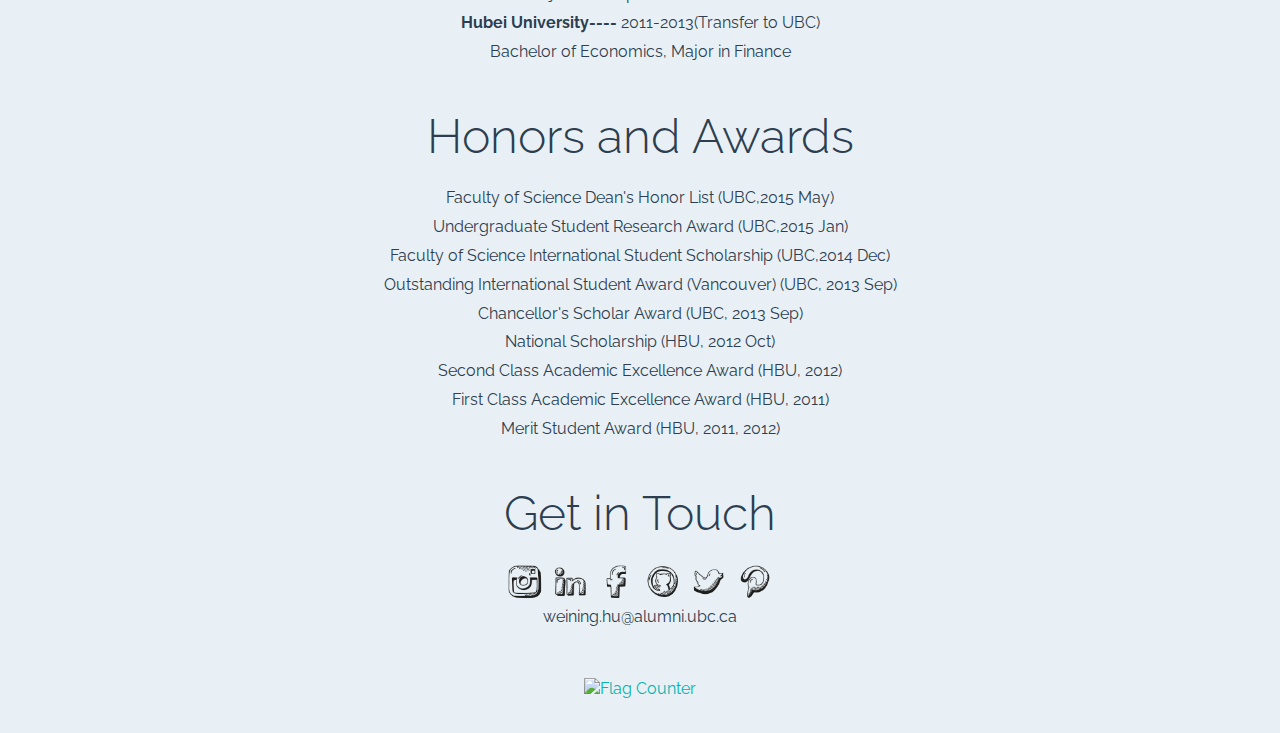
==== commit c9eae3d0: "profile" ====
--- a/index.html
+++ b/index.html
@@ -50,7 +50,7 @@
         <div id="about" class="container about">
             <div class="text-center div-head">
                 <h2>ABOUT ME</h2>
-                <img src="images/new_profile.JPG" alt="Profile picture" style="width:300px;height:200px;" align = "middle" hspace="50" >
+                <img src="images/profile_2019.jpg" alt="Profile picture" style="width:300px;height:200px;" align = "middle" hspace="50" >
                 <p>Hi! I am Weining and I worked as a software engineer at Amazon RDS.
                 </p>  
                 <br></br>
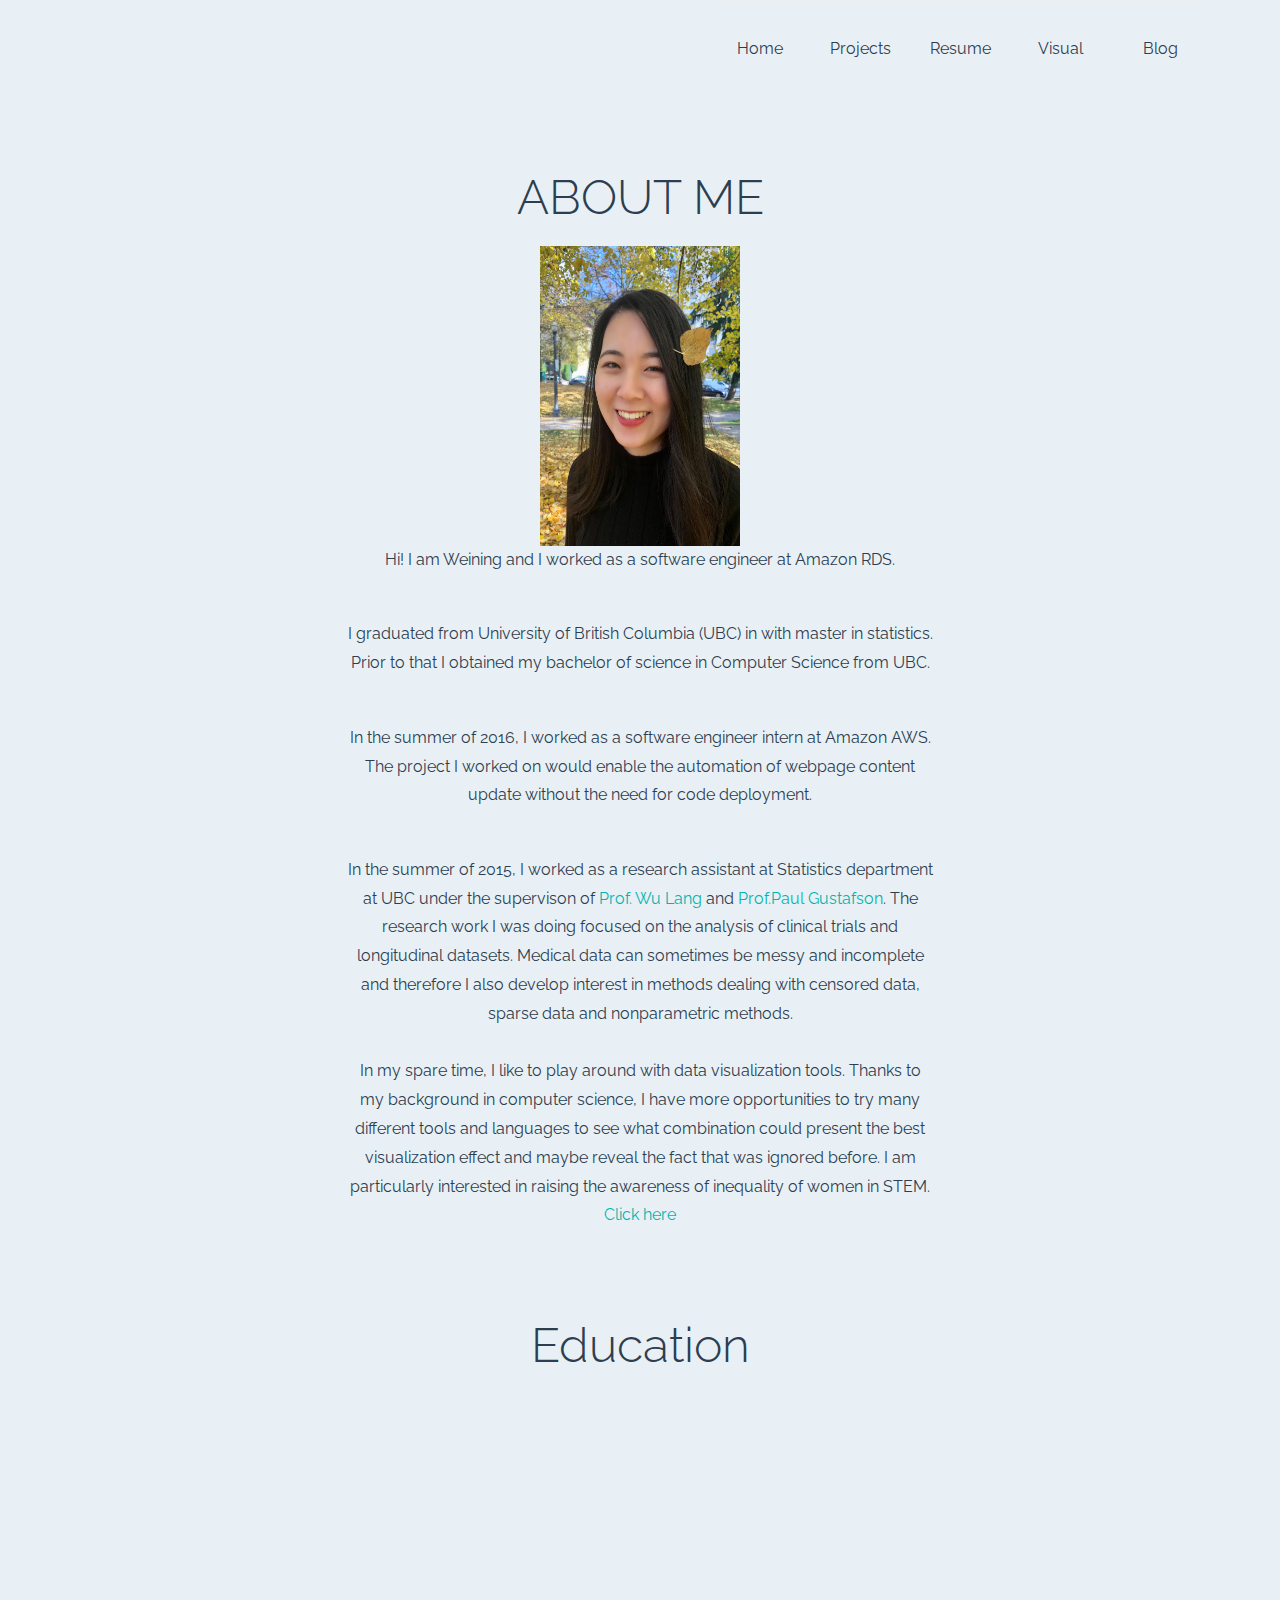
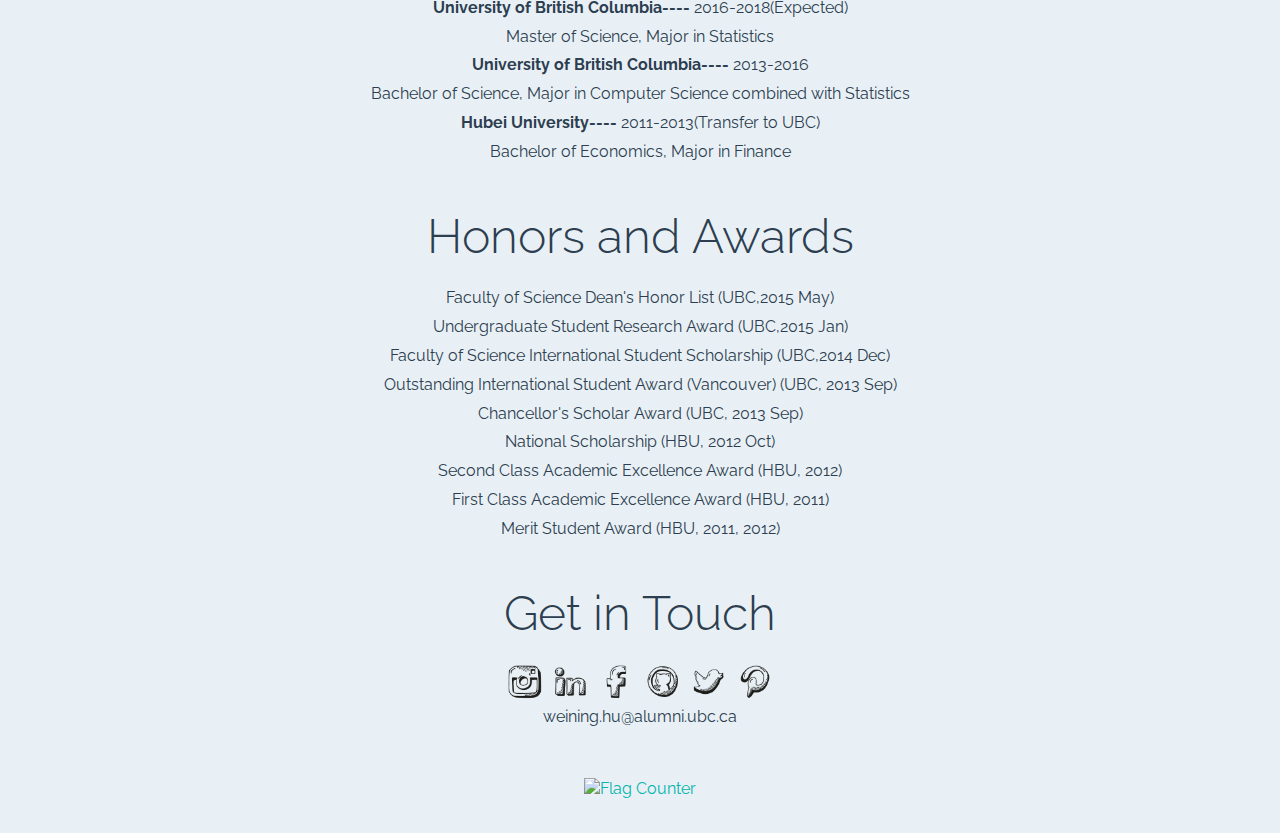
==== commit e6a02aee: "pixel" ====
--- a/index.html
+++ b/index.html
@@ -50,7 +50,7 @@
         <div id="about" class="container about">
             <div class="text-center div-head">
                 <h2>ABOUT ME</h2>
-                <img src="images/profile_2019.jpg" alt="Profile picture" style="width:300px;height:200px;" align = "middle" hspace="50" >
+                <img src="images/profile_2019.jpg" alt="Profile picture" style="width:200px;height:300px;" align = "middle" hspace="50" >
                 <p>Hi! I am Weining and I worked as a software engineer at Amazon RDS.
                 </p>  
                 <br></br>
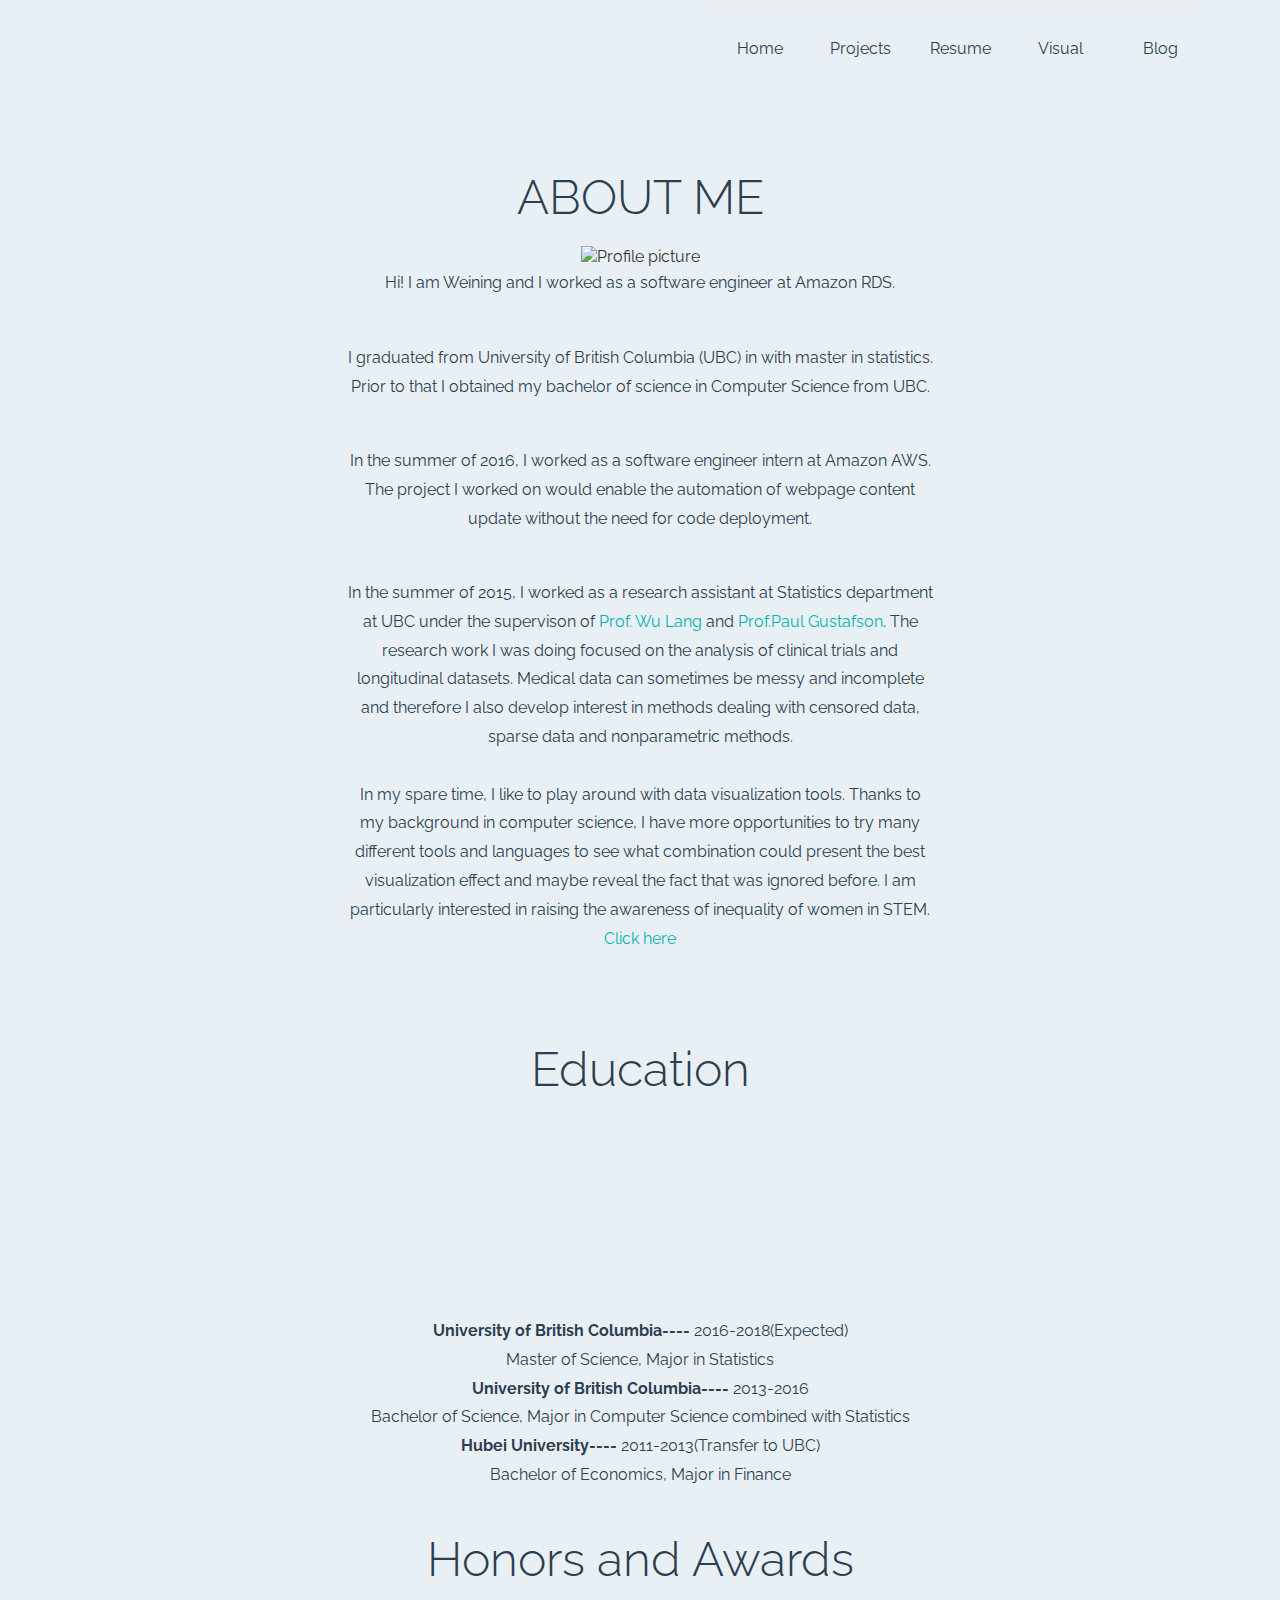
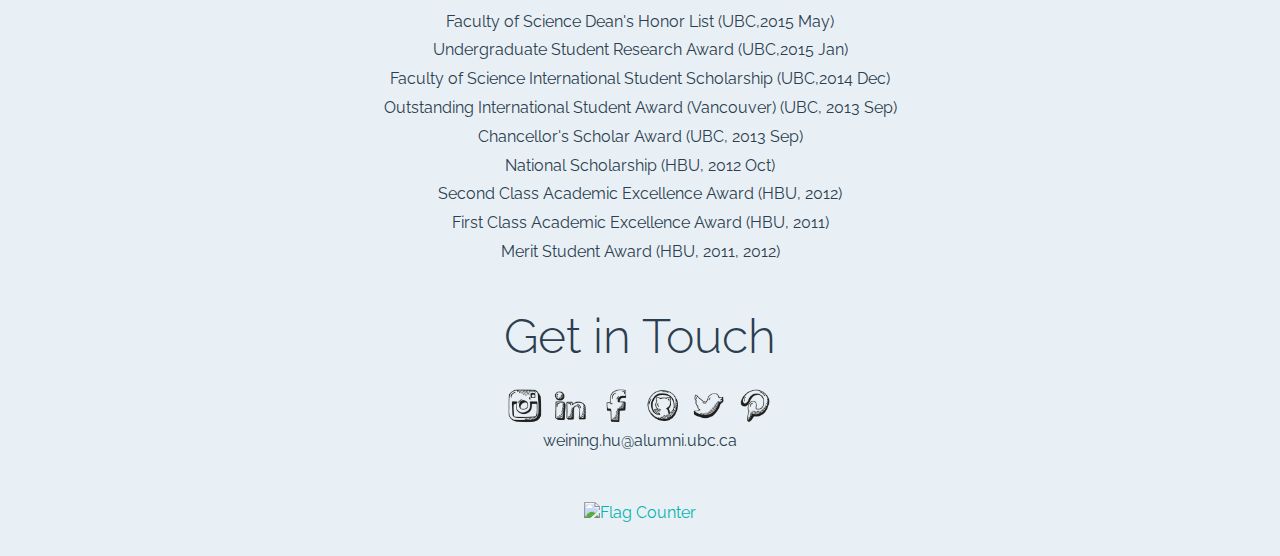
==== commit 04ceceec: "profile" ====
--- a/index.html
+++ b/index.html
@@ -50,7 +50,7 @@
         <div id="about" class="container about">
             <div class="text-center div-head">
                 <h2>ABOUT ME</h2>
-                <img src="images/profile_2019.jpg" alt="Profile picture" style="width:200px;height:300px;" align = "middle" hspace="50" >
+                <img src="images/new_profile.JPG" alt="Profile picture" style="width:200px;height:300px;" align = "middle" hspace="50" >
                 <p>Hi! I am Weining and I worked as a software engineer at Amazon RDS.
                 </p>  
                 <br></br>
